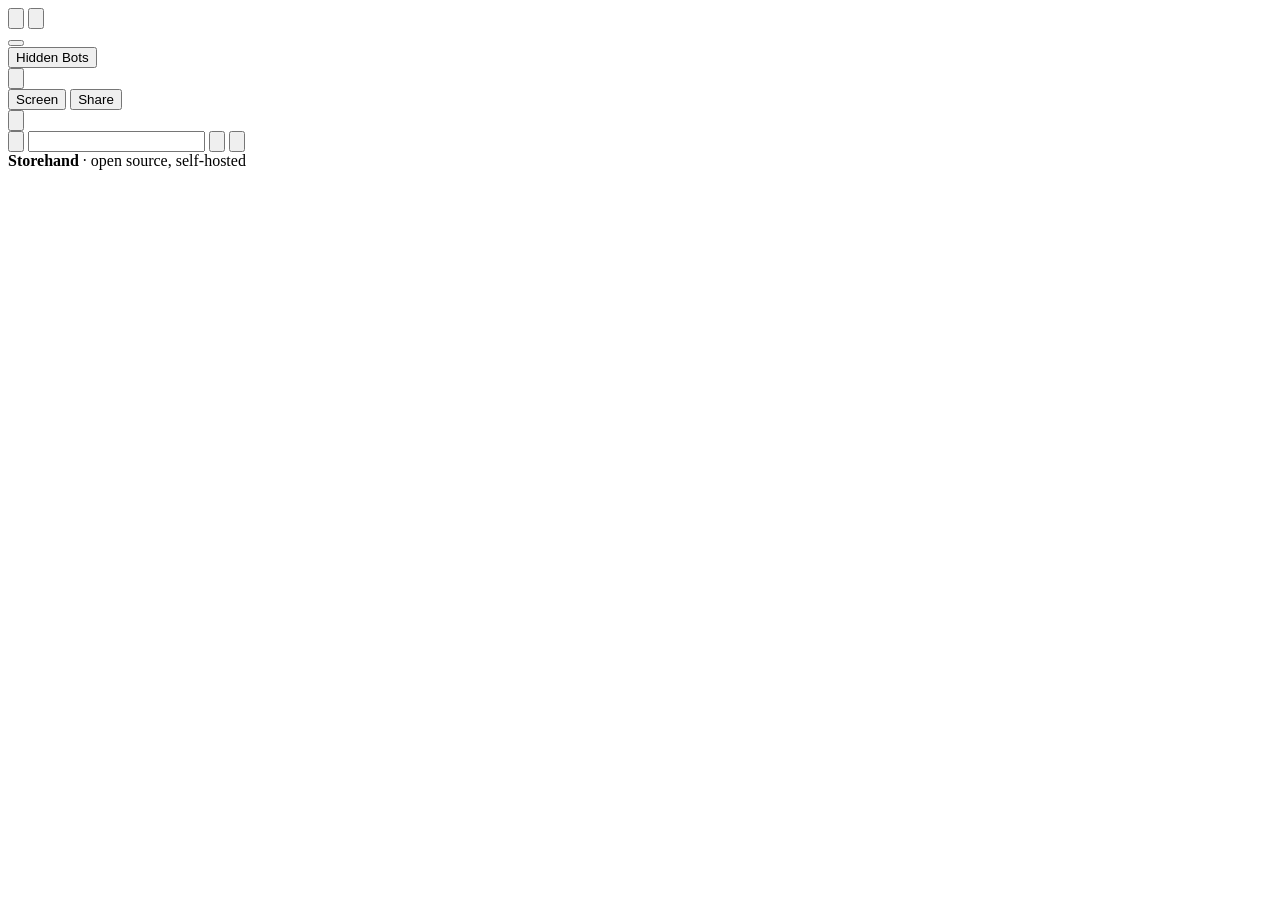
==== web/index.html @ 6fecc9b9 "Rename product to Storehand, add CI build Co-Authored-By: Claude Opus 5.5 <noreply@anthropic.com>" ====
<!doctype html>
<html lang="en">
<head>
  <meta charset="utf-8" />
  <meta name="viewport" content="width=device-width, initial-scale=1" />
  <title>Storehand</title>
  <link rel="stylesheet" href="styles.css" />
</head>
<body>
  <div class="app">
    <aside class="sidebar">
      <div class="sidebar-top">
        <button class="icon-btn" id="search-btn" title="Search">
          <svg viewBox="0 0 24 24"><circle cx="11" cy="11" r="6.5"/><path d="M20 20l-4.2-4.2"/></svg>
        </button>
        <button class="icon-btn" id="new-btn" title="New Bot">
          <svg viewBox="0 0 24 24"><path d="M12 5v14M5 12h14"/></svg>
        </button>
      </div>
      <input class="search" id="search" placeholder="Search Bots" hidden />

      <button class="primary-bot" id="primary-bot"></button>

      <nav class="bot-list" id="bot-list"></nav>

      <button class="hidden-bots" id="hidden-btn">
        <span id="hidden-label">Hidden Bots</span><span id="hidden-count"></span>
      </button>

      <div class="sidebar-bottom">
        <div class="me">
          <div class="me-avatar" id="me-avatar"></div>
          <span id="me-name"></span>
        </div>
        <button class="icon-btn" title="Apps">
          <svg viewBox="0 0 24 24"><rect x="4" y="4" width="6" height="6" rx="1"/><rect x="14" y="4" width="6" height="6" rx="1"/><rect x="4" y="14" width="6" height="6" rx="1"/><path d="M17 14v6M14 17h6"/></svg>
        </button>
      </div>
    </aside>

    <main class="chat">
      <header class="chat-header">
        <div class="bot-pill" id="bot-pill"></div>
        <button class="share-btn screen-btn" id="screen-btn" title="Watch this Bot's screen">Screen</button>
        <button class="share-btn">Share</button>
      </header>

      <section class="messages" id="messages"></section>

      <button class="scroll-down" id="scroll-down" title="Scroll to bottom">
        <svg viewBox="0 0 24 24"><path d="M12 5v14M6 13l6 6 6-6"/></svg>
      </button>

      <form class="composer" id="composer">
        <button type="button" class="composer-plus" title="Attach">
          <svg viewBox="0 0 24 24"><path d="M12 5v14M5 12h14"/></svg>
        </button>
        <input id="input" autocomplete="off" />
        <button type="button" class="composer-mic" title="Voice note">
          <svg viewBox="0 0 24 24"><rect x="9" y="3" width="6" height="11" rx="3"/><path d="M5.5 11a6.5 6.5 0 0 0 13 0M12 17.5V21"/></svg>
        </button>
        <button type="submit" class="composer-voice" title="Send">
          <svg viewBox="0 0 24 24"><path d="M4 10v4M8 7v10M12 4v16M16 7v10M20 10v4"/></svg>
        </button>
      </form>
      <div class="footnote"><b>Storehand</b> · open source, self-hosted</div>

      <div class="model-bar" id="model-bar" hidden>
        <select id="model-select" title="Model"></select>
        <select id="effort-select" title="Reasoning effort"></select>
      </div>
    </main>

    <aside class="details" id="details" hidden></aside>

    <aside class="screen" id="screen" hidden>
      <div class="screen-bar">
        <span id="screen-title"></span>
        <button class="screen-take" id="screen-take">Take over</button>
        <button class="icon-btn" id="screen-close" title="Close">
          <svg viewBox="0 0 24 24"><path d="M6 6l12 12M18 6L6 18"/></svg>
        </button>
      </div>
      <div class="screen-view">
        <iframe id="screen-frame" title="Bot screen" allow="clipboard-read; clipboard-write"></iframe>
        <div class="screen-shield" id="screen-shield" title="Click Take over to use this screen"></div>
        <div class="screen-msg" id="screen-msg" hidden></div>
      </div>
    </aside>
  </div>
  <div class="modal-backdrop" id="nb" hidden>
    <form class="modal" id="nb-form" autocomplete="off">
      <div class="modal-head">
        <h3>Create New Bot</h3>
        <button type="button" class="modal-close" id="nb-close" title="Close">
          <svg viewBox="0 0 24 24"><path d="M6 6l12 12M18 6L6 18"/></svg>
        </button>
      </div>
      <div class="modal-body">
        <div class="nb-preview" id="nb-preview"></div>
        <input class="nb-input" id="nb-name" maxlength="60" placeholder="Name your Bot" />
        <div class="nb-shapes" id="nb-shapes"></div>
        <div class="nb-colors" id="nb-colors"></div>
        <div class="nb-error" id="nb-error" hidden></div>
      </div>
      <div class="modal-foot">
        <label class="nb-runs">Runs on <select id="nb-harness"></select></label>
        <button type="button" class="nb-btn" id="nb-cancel">Cancel</button>
        <button type="submit" class="nb-btn primary" id="nb-create">Create</button>
      </div>
    </form>
  </div>
  <script src="app.js"></script>
</body>
</html>
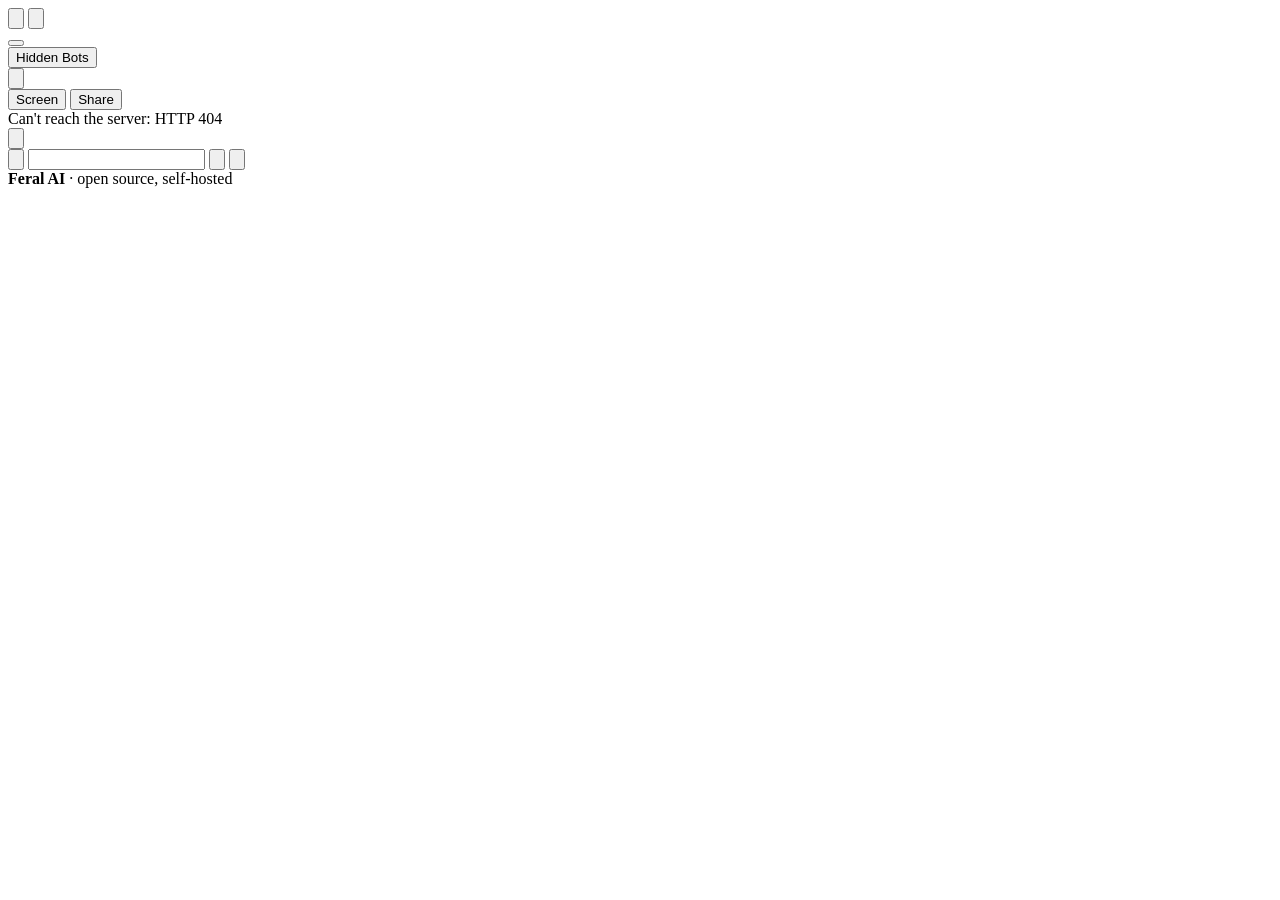
==== commit ea214e72: "Rebrand to Feral AI (feralai.si): name, logo crops, BRAND palette and Inter/system font Co-Authored-" ====
--- a/web/index.html
+++ b/web/index.html
@@ -3,7 +3,7 @@
 <head>
   <meta charset="utf-8" />
   <meta name="viewport" content="width=device-width, initial-scale=1" />
-  <title>Storehand</title>
+  <title>Feral AI</title>
   <link rel="stylesheet" href="styles.css" />
 </head>
 <body>
@@ -63,7 +63,7 @@
           <svg viewBox="0 0 24 24"><path d="M4 10v4M8 7v10M12 4v16M16 7v10M20 10v4"/></svg>
         </button>
       </form>
-      <div class="footnote"><b>Storehand</b> · open source, self-hosted</div>
+      <div class="footnote"><b>Feral AI</b> · open source, self-hosted</div>
 
       <div class="model-bar" id="model-bar" hidden>
         <select id="model-select" title="Model"></select>
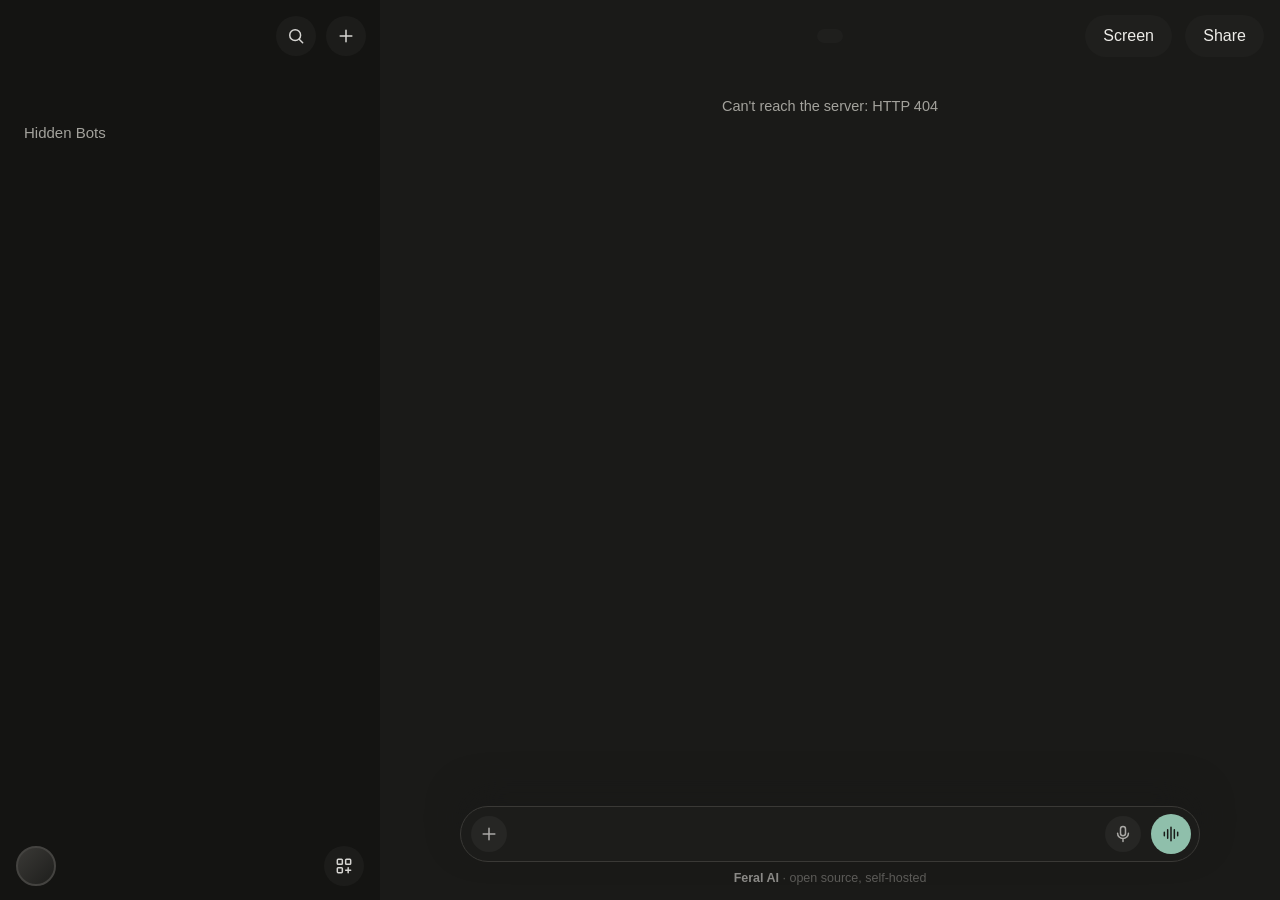
==== commit 7402032a: "Chat app: brand palette + Inter; self-host Inter, drop Google Fonts (ISSUES 17, 19) Co-Authored-By: " ====
--- a/web/index.html
+++ b/web/index.html
@@ -4,6 +4,8 @@
   <meta charset="utf-8" />
   <meta name="viewport" content="width=device-width, initial-scale=1" />
   <title>Feral AI</title>
+  <meta name="theme-color" content="#1A1A18" />
+  <link rel="preload" href="/fonts/inter.woff2" as="font" type="font/woff2" crossorigin />
   <link rel="stylesheet" href="styles.css" />
 </head>
 <body>
--- a/web/styles.css
+++ b/web/styles.css
@@ -0,0 +1,312 @@
+@font-face { font-family: Inter; font-style: normal; font-weight: 100 900; font-display: swap; src: url(/fonts/inter.woff2) format("woff2"); }
+
+:root {
+  --bg-sidebar: #141412;
+  --bg-main: #1A1A18;
+  --bg-bubble: #222220;
+  --bg-hover: #1E1E1C;
+  --bg-active: #262624;
+  --border: #3A3936;
+  --text: #EDECE8;
+  --text-dim: #A3A29C;
+  --text-faint: #6E6D68;
+  --blue: #8FBFAB; /* brand accent (name kept) */
+  --on-accent: #1A1A18;
+  --blue-dot: #a5cdbc;
+}
+
+* { box-sizing: border-box; }
+html, body { height: 100%; margin: 0; }
+body {
+  background: var(--bg-main);
+  color: var(--text);
+  font: 16px/1.5 -apple-system, BlinkMacSystemFont, "SF Pro Text", "Inter", "Segoe UI", sans-serif;
+  -webkit-font-smoothing: antialiased;
+}
+button { font: inherit; color: inherit; background: none; border: 0; cursor: pointer; padding: 0; }
+svg { width: 20px; height: 20px; fill: none; stroke: currentColor; stroke-width: 1.8; stroke-linecap: round; stroke-linejoin: round; }
+
+.app { display: flex; height: 100vh; }
+
+/* Sidebar */
+.sidebar {
+  width: 380px; flex-shrink: 0;
+  background: var(--bg-sidebar);
+  display: flex; flex-direction: column;
+  padding: 16px 14px 14px;
+}
+.sidebar-top { display: flex; justify-content: flex-end; gap: 10px; }
+.icon-btn {
+  width: 40px; height: 40px; border-radius: 50%;
+  background: #1C1C1A; display: grid; place-items: center; color: #D6D5D2;
+  transition: background .15s;
+}
+.icon-btn:hover { background: #2A2A28; }
+.search {
+  margin: 12px 4px 0; padding: 9px 14px; border-radius: 12px;
+  background: #1C1C1A; border: 1px solid var(--border); color: var(--text); font: inherit; outline: none;
+}
+
+.primary-bot {
+  display: flex; flex-direction: column; align-items: center; gap: 8px;
+  margin: 18px auto 26px; font-size: 15px; color: #DCDBD8;
+}
+.primary-bot .avatar-wrap { position: relative; }
+.badge {
+  position: absolute; right: -4px; bottom: 2px;
+  width: 22px; height: 22px; border-radius: 50%;
+  background: #d9b98a; border: 3px solid var(--bg-sidebar);
+  display: grid; place-items: center;
+}
+.badge svg { width: 10px; height: 10px; fill: #1A1A18; stroke: none; }
+
+.bot-list { display: flex; flex-direction: column; gap: 2px; overflow-y: auto; }
+.bot-row {
+  display: flex; align-items: center; gap: 12px; text-align: left;
+  padding: 10px 10px; border-radius: 14px; position: relative;
+}
+.bot-row:hover { background: var(--bg-hover); }
+.bot-row.active { background: var(--bg-active); }
+.bot-row .meta { min-width: 0; flex: 1; }
+.bot-row .name { font-size: 16px; color: #F0EFEC; }
+.bot-row .preview {
+  font-size: 14.5px; color: var(--text-dim);
+  white-space: nowrap; overflow: hidden; text-overflow: ellipsis; padding-right: 18px;
+}
+.bot-row .unread {
+  position: absolute; right: 14px; top: 50%; transform: translateY(-50%);
+  width: 9px; height: 9px; border-radius: 50%; background: var(--blue-dot);
+}
+
+.hidden-bots {
+  display: flex; justify-content: space-between;
+  margin-top: 14px; padding: 8px 10px; font-size: 15px; color: var(--text-dim);
+}
+.hidden-bots:hover { color: var(--text); }
+
+.sidebar-bottom { margin-top: auto; display: flex; align-items: center; justify-content: space-between; padding: 0 2px; }
+.me { display: flex; align-items: center; gap: 10px; font-size: 16px; }
+.me-avatar {
+  width: 40px; height: 40px; border-radius: 50%;
+  background: linear-gradient(135deg, #3A3936, #1E1E1C); border: 2px solid #444340;
+  display: grid; place-items: center; font-weight: 600; color: #DDDCD9;
+}
+
+/* Bot avatar: a soft "Squish" robot with a visor */
+.avatar { display: block; flex-shrink: 0; }
+
+/* Chat */
+.chat { flex: 1; display: flex; flex-direction: column; position: relative; min-width: 0; }
+.chat-header {
+  height: 72px; flex-shrink: 0;
+  display: flex; align-items: center; justify-content: center; position: relative;
+}
+.bot-pill {
+  display: flex; align-items: center; gap: 10px;
+  background: #1F1F1D; padding: 7px 16px 7px 10px; border-radius: 999px; font-size: 17px;
+}
+.share-btn {
+  position: absolute; right: 16px;
+  background: #1F1F1D; padding: 9px 18px; border-radius: 999px; font-size: 16px;
+}
+.share-btn:hover, .bot-pill:hover { background: #292927; }
+
+/* A Bot's live screen, beside the chat */
+.share-btn.screen-btn { right: 108px; }
+.app:has(.screen:not([hidden])) .share-btn { display: none; } /* the panel has its own close button */
+.screen { width: 46%; min-width: 420px; flex-shrink: 0; display: flex; flex-direction: column; border-left: 1px solid var(--border); background: #11110F; }
+.screen[hidden] { display: none; }
+.screen-bar { height: 72px; flex-shrink: 0; display: flex; align-items: center; gap: 10px; padding: 0 16px; }
+.screen-bar span { flex: 1; font-size: 16px; color: #DCDBD8; }
+.screen-take { background: #1F1F1D; padding: 8px 16px; border-radius: 999px; font-size: 15px; }
+.screen-take:hover { background: #292927; }
+.screen-take.on { background: var(--blue); color: var(--on-accent); }
+.screen-view { flex: 1; position: relative; margin: 0 16px 16px; border-radius: 12px; overflow: hidden; background: #000; }
+.screen-view iframe { width: 100%; height: 100%; border: 0; display: block; }
+.screen-shield { position: absolute; inset: 0; cursor: default; }
+.screen-shield[hidden] { display: none; }
+.screen-msg { position: absolute; inset: 0; display: grid; place-items: center; padding: 24px; text-align: center; color: var(--text-dim); }
+.question .open-screen { margin: 4px 0 6px; background: var(--blue); color: var(--on-accent); padding: 7px 14px; border-radius: 999px; font-size: 15px; }
+
+.messages {
+  flex: 1; overflow-y: auto;
+  padding: 18px 80px 140px 80px;
+  display: flex; flex-direction: column; gap: 14px;
+}
+.timestamp { align-self: center; max-width: 760px; width: 100%; text-align: center; color: var(--text-dim); font-size: 14.5px; margin: 6px 0 2px; }
+.msg-row { display: flex; align-items: center; gap: 12px; max-width: 1240px; width: 100%; margin: 0 auto; }
+.msg-row.user { justify-content: flex-end; }
+.bubble {
+  background: var(--bg-bubble); border: 1px solid #262624;
+  padding: 10px 16px; border-radius: 18px; max-width: 760px;
+  font-size: 16.5px; line-height: 1.6;
+}
+.bubble p { margin: 0 0 6px; }
+.bubble p:last-child { margin-bottom: 0; }
+.bubble ul { margin: 4px 0 2px; padding-left: 22px; }
+.bubble li { margin: 3px 0; }
+.bubble strong { font-weight: 600; }
+.msg-row.user .bubble { background: var(--blue); border-color: var(--blue); color: var(--on-accent); border-radius: 22px; }
+
+.actions { display: flex; gap: 6px; color: #AAA9A6; opacity: 0; transition: opacity .15s; }
+.msg-row:hover .actions { opacity: 1; }
+.actions button { width: 30px; height: 30px; display: grid; place-items: center; border-radius: 8px; }
+.actions button:hover { background: #262624; color: #fff; }
+.actions svg { width: 18px; height: 18px; }
+
+.question { width: 760px; max-width: 100%; padding: 16px 20px 10px; }
+.question h4 { margin: 0 0 12px; font-size: 16.5px; font-weight: 500; color: #CFCECB; }
+.option {
+  display: flex; align-items: center; gap: 14px; width: 100%; text-align: left;
+  padding: 10px 0; color: var(--text-dim); font-size: 16.5px;
+}
+.option .key {
+  width: 30px; height: 30px; border-radius: 8px; background: #2A2A28;
+  display: grid; place-items: center; font-size: 13px; color: #8D8C89;
+}
+.option:hover { color: var(--text); }
+.option:hover .key { background: #343330; color: #DDDCD9; }
+.option.picked { color: #fff; }
+.option.picked .key { background: var(--blue); color: var(--on-accent); }
+.question.answered .option:not(.picked) { opacity: .45; pointer-events: none; }
+
+.typing { display: flex; gap: 4px; padding: 14px 16px; }
+.typing span { width: 7px; height: 7px; border-radius: 50%; background: #888784; animation: blink 1.2s infinite; }
+.typing span:nth-child(2) { animation-delay: .2s; }
+.typing span:nth-child(3) { animation-delay: .4s; }
+@keyframes blink { 0%, 80%, 100% { opacity: .25; } 40% { opacity: 1; } }
+
+.scroll-down {
+  position: absolute; left: 50%; bottom: 116px; transform: translateX(-50%);
+  width: 38px; height: 38px; border-radius: 50%; background: #1F1F1D; border: 1px solid var(--border);
+  display: none; place-items: center; color: #DDDCD9;
+}
+.scroll-down.show { display: grid; }
+
+.composer {
+  position: absolute; left: 80px; right: 80px; bottom: 38px;
+  max-width: 1240px; margin: 0 auto;
+  display: flex; align-items: center; gap: 10px;
+  background: #1C1C1A; border: 1px solid var(--border);
+  border-radius: 999px; padding: 7px 8px 7px 10px;
+  box-shadow: 0 -16px 32px rgba(26,26,24,.9);
+}
+.composer input {
+  flex: 1; background: none; border: 0; outline: none; color: var(--text);
+  font: inherit; font-size: 17px;
+}
+.composer input::placeholder { color: var(--text-faint); }
+.composer-plus { width: 36px; height: 36px; border-radius: 50%; display: grid; place-items: center; color: #AAA9A6; background: #262624; }
+.composer-mic { width: 36px; height: 36px; border-radius: 50%; display: grid; place-items: center; color: #AAA9A6; background: #262624; }
+.composer-voice { width: 40px; height: 40px; border-radius: 50%; display: grid; place-items: center; background: var(--blue); color: var(--on-accent); }
+.composer-plus:hover, .composer-mic:hover { color: #fff; }
+
+/* Branding: one faint line under the composer */
+.footnote { position: absolute; left: 0; right: 0; bottom: 12px; text-align: center; font-size: 12.5px; color: #5C5B58; }
+.footnote b { font-weight: 600; color: #8A8986; }
+
+::-webkit-scrollbar { width: 10px; }
+::-webkit-scrollbar-thumb { background: #2C2C2A; border-radius: 10px; border: 3px solid transparent; background-clip: content-box; }
+
+/* Live backend */
+.primary-bot.active > span { color: #fff; font-weight: 500; }
+.primary-bot .avatar-wrap .unread { position: absolute; top: 4px; left: -4px; width: 9px; height: 9px; border-radius: 50%; background: var(--blue-dot); }
+.bot-row .preview em, .typing .status { font-style: normal; color: var(--text-dim); }
+.empty { color: var(--text-faint); padding: 12px; font-size: 15px; }
+.bot-pill { cursor: pointer; }
+.bot-pill .harness { font-size: 13px; color: var(--text-faint); }
+.bubble.error { border-color: #5a2a2a; color: #f1b5b5; }
+.bubble code { background: #2B2B29; padding: 1px 5px; border-radius: 5px; font-size: .92em; }
+.bubble pre { background: #141412; border: 1px solid #2A2A28; border-radius: 10px; padding: 10px 12px; overflow-x: auto; margin: 6px 0; }
+.bubble pre code { background: none; padding: 0; }
+.bubble a { color: var(--blue-dot); }
+.bubble ol { margin: 4px 0 2px; padding-left: 22px; }
+.timestamp.routine { font-size: 13.5px; color: var(--text-faint); }
+.typing { align-items: center; }
+.typing .status { margin-left: 8px; font-size: 14.5px; max-width: 520px; overflow: hidden; text-overflow: ellipsis; white-space: nowrap; }
+.typing .stop { margin-left: 10px; font-size: 13.5px; color: var(--text-dim); border: 1px solid #33322F; border-radius: 999px; padding: 1px 10px; }
+.typing .stop:hover { color: #fff; border-color: #555451; }
+.msg-row.peer { justify-content: flex-end; }
+.msg-row.peer .bubble { background: #1f2a25; border-color: #2c3d35; }
+.bubble .from { font-size: 13px; color: var(--text-dim); margin-bottom: 2px; }
+
+/* New Bot window */
+.modal-backdrop { position: fixed; inset: 0; background: rgba(0,0,0,.6); display: grid; place-items: center; z-index: 50; }
+.modal-backdrop[hidden] { display: none; }
+.modal { width: 620px; max-width: calc(100vw - 32px); max-height: calc(100vh - 32px); overflow-y: auto; background: #1F1F1D; border: 1px solid #2C2C2A; border-radius: 26px; box-shadow: 0 24px 80px rgba(0,0,0,.55); }
+.modal-head { display: flex; align-items: center; justify-content: space-between; padding: 26px 26px 24px 32px; border-bottom: 1px solid #2C2C2A; }
+.modal-head h3 { margin: 0; font-size: 20px; font-weight: 600; }
+.modal-close { width: 32px; height: 32px; display: grid; place-items: center; color: #BBBAB7; border-radius: 8px; }
+.modal-close:hover { color: #fff; background: #2A2A28; }
+.modal-close svg { width: 22px; height: 22px; }
+.modal-body { padding: 22px 32px 34px; display: flex; flex-direction: column; align-items: center; }
+.nb-preview { height: 150px; margin: 6px 0 26px; }
+.nb-input { width: 100%; height: 50px; background: transparent; border: 1px solid #2F2F2D; border-radius: 14px; padding: 0 16px; font: inherit; font-size: 17px; text-align: center; color: var(--text); outline: none; margin-bottom: 34px; }
+.nb-input:focus { border-color: #444340; }
+.nb-input::placeholder { color: #8A8986; }
+.nb-shapes { display: flex; flex-wrap: wrap; justify-content: center; gap: 24px 32px; width: 460px; max-width: 100%; margin-bottom: 44px; }
+.nb-shape { width: 64px; height: 64px; display: grid; place-items: center; border-radius: 14px; transition: transform .12s; }
+.nb-shape:hover { transform: scale(1.08); }
+.nb-colors { display: flex; flex-wrap: wrap; justify-content: center; gap: 22px 22px; width: 340px; max-width: 100%; }
+.nb-color { width: 34px; height: 34px; border-radius: 50%; outline: 2px solid transparent; outline-offset: 5px; }
+.nb-color.on { outline-color: #4A4946; }
+.nb-error { color: #f1b5b5; font-size: 14.5px; margin-top: 22px; }
+.modal-foot { display: flex; align-items: center; justify-content: flex-end; gap: 12px; padding: 16px 18px 16px 32px; border-top: 1px solid #2C2C2A; }
+.nb-runs { margin-right: auto; font-size: 14.5px; color: var(--text-dim); display: flex; align-items: center; gap: 8px; }
+.nb-runs select { background: #262624; color: var(--text); border: 1px solid #33322F; border-radius: 999px; padding: 6px 12px; font: inherit; font-size: 14.5px; outline: none; }
+.nb-btn { padding: 10px 24px; border-radius: 999px; font-size: 17px; border: 1px solid #3A3936; }
+.nb-btn:hover { background: #2A2A28; }
+.nb-btn.primary { background: #F2F1EE; color: #11110F; border-color: #F2F1EE; }
+.nb-btn.primary:hover { background: #fff; }
+.nb-btn.primary:disabled { background: #33322F; color: #777673; border-color: #33322F; cursor: default; }
+
+/* Model and effort picker: faint, above the input */
+.model-bar {
+  position: absolute; left: 80px; right: 80px; bottom: 98px; z-index: 1;
+  max-width: 1240px; margin: 0 auto; padding-left: 14px;
+  display: flex; gap: 2px;
+}
+.model-bar[hidden], .model-bar select[hidden] { display: none; }
+.model-bar select {
+  appearance: none; field-sizing: content; max-width: 320px;
+  font: inherit; font-size: 13px; color: var(--text-faint);
+  background: transparent url("data:image/svg+xml,%3Csvg xmlns='http://www.w3.org/2000/svg' viewBox='0 0 10 6'%3E%3Cpath d='M1 1l4 4 4-4' fill='none' stroke='%236b6b6b' stroke-width='1.3'/%3E%3C/svg%3E") no-repeat right 7px center / 8px;
+  border: 0; border-radius: 7px; padding: 3px 20px 3px 8px; cursor: pointer; outline: none;
+}
+.model-bar select:hover, .model-bar select:focus-visible { color: var(--text-dim); background-color: #1F1F1D; }
+.model-bar option { background: #1C1C1A; color: var(--text); }
+
+/* Bot details panel (click the name at the top) */
+.details { width: 400px; flex-shrink: 0; background: #11110F; border-left: 1px solid #222220; overflow-y: auto; padding: 18px 22px 30px; position: relative; }
+.details[hidden] { display: none; }
+.d-close { position: absolute; top: 16px; right: 16px; width: 40px; height: 40px; border-radius: 50%; border: 1px solid #2C2C2A; background: #161614; display: grid; place-items: center; color: #CCCBC8; }
+.d-close:hover { color: #fff; background: #222220; }
+.d-hero { display: flex; flex-direction: column; align-items: center; padding-top: 34px; }
+.d-name { margin-top: 14px; width: 100%; background: none; border: 1px solid transparent; border-radius: 10px; text-align: center; font: inherit; font-size: 23px; font-weight: 500; color: var(--text); padding: 4px 8px; outline: none; }
+.d-name:hover { border-color: #2A2A28; }
+.d-name:focus { border-color: #3A3936; background: #181816; }
+.d-tabs { display: flex; justify-content: center; gap: 6px; margin: 14px 0 6px; }
+.d-tabs button { padding: 7px 16px; border-radius: 999px; font-size: 16px; color: var(--text-dim); }
+.d-tabs button.on { background: #1E1E1C; color: var(--text); }
+.d-section { display: flex; justify-content: space-between; color: var(--text-dim); font-size: 15.5px; margin: 22px 8px 10px; }
+.d-card { background: #1A1A18; border: 1px solid #242422; border-radius: 16px; padding: 6px 0; margin-bottom: 4px; }
+.d-card + .d-card { margin-top: 12px; }
+.d-item { display: flex; align-items: center; gap: 12px; width: 100%; padding: 10px 16px; font-size: 16px; text-align: left; }
+.d-item svg { width: 20px; height: 20px; color: #BBBAB7; flex-shrink: 0; }
+.d-link span { flex: 1; }
+.d-link:hover { background: #20201E; }
+.d-link svg:last-child { width: 16px; height: 16px; color: #777673; }
+.d-text { flex: 1; min-width: 0; }
+.d-sub { color: var(--text-dim); font-size: 14.5px; overflow: hidden; text-overflow: ellipsis; white-space: nowrap; }
+.d-empty { color: var(--text-faint); font-size: 15px; }
+.d-danger, .d-danger svg { color: #f08a8a !important; }
+.d-computer { padding: 12px 12px 12px 16px; }
+.d-screen { width: 104px; height: 64px; border-radius: 10px; background: linear-gradient(135deg, #2C2C2A, #1D1D1B); display: grid; place-items: center; position: relative; }
+.d-screen:not(.awake) .avatar { opacity: .45; filter: grayscale(1); }
+.d-screen i { position: absolute; top: 4px; right: 10px; font-size: 11px; color: #888784; font-style: normal; }
+.d-screen.awake { background: linear-gradient(135deg, #2c3d35, #1f2a25); }
+.details select { background: #232321; color: var(--text); border: 1px solid #33322F; border-radius: 999px; padding: 6px 12px; font: inherit; font-size: 15px; outline: none; }
+.switch { width: 40px; height: 24px; border-radius: 999px; background: #3A3936; position: relative; flex-shrink: 0; transition: background .15s; }
+.switch span { position: absolute; top: 3px; left: 3px; width: 18px; height: 18px; border-radius: 50%; background: #fff; transition: transform .15s; }
+.switch.on { background: var(--blue); }
+.switch.on span { transform: translateX(16px); }
